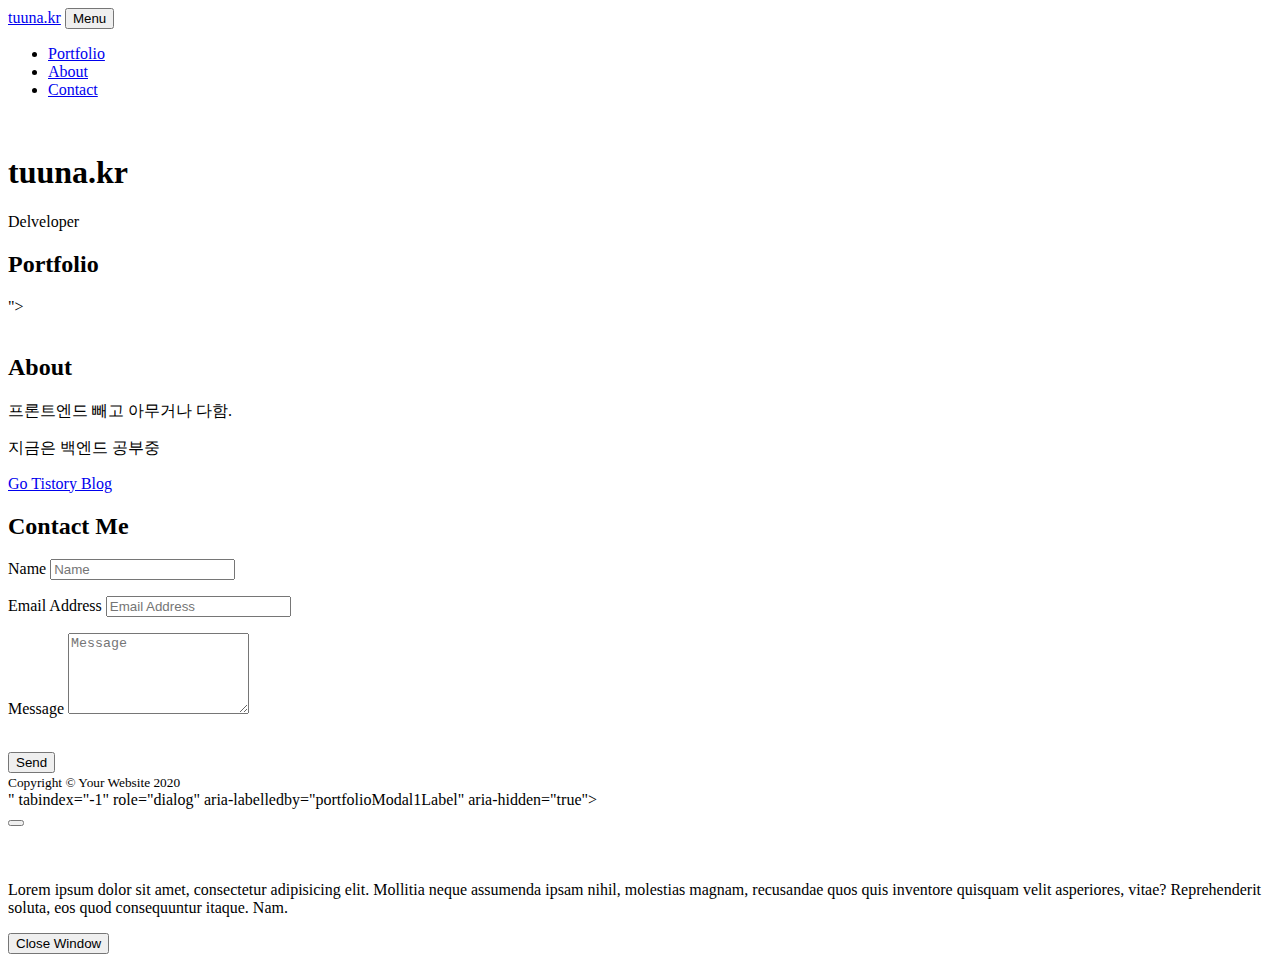
==== src/template/index.html @ de5ac2d9 "make portfolio list and detail" ====
<!DOCTYPE html>
<html lang="en">
    <head>
        <meta charset="utf-8" />
        <meta name="viewport" content="width=device-width, initial-scale=1, shrink-to-fit=no" />
        <meta name="description" content="" />
        <meta name="author" content="" />
        <title>tuuna portfolio</title>
        <!-- Favicon-->
        <link rel="icon" type="image/x-icon" href="assets/img/favicon.ico" />
        <!-- Font Awesome icons (free version)-->
        <script src="https://use.fontawesome.com/releases/v5.13.0/js/all.js" crossorigin="anonymous"></script>
        <!-- Google fonts-->
        <link href="https://fonts.googleapis.com/css?family=Montserrat:400,700" rel="stylesheet" type="text/css" />
        <link href="https://fonts.googleapis.com/css?family=Lato:400,700,400italic,700italic" rel="stylesheet" type="text/css" />
        <!-- Core theme CSS (includes Bootstrap)-->
        <link href="css/styles.css" rel="stylesheet" />
    </head>
    <body id="page-top">
        <!-- Navigation-->
        <nav class="navbar navbar-expand-lg bg-secondary text-uppercase fixed-top" id="mainNav">
            <div class="container">
                <a class="navbar-brand js-scroll-trigger" href="#page-top">tuuna.kr</a>
                <button class="navbar-toggler navbar-toggler-right text-uppercase font-weight-bold bg-primary text-white rounded" type="button" data-toggle="collapse" data-target="#navbarResponsive" aria-controls="navbarResponsive" aria-expanded="false" aria-label="Toggle navigation">
                    Menu
                    <i class="fas fa-bars"></i>
                </button>
                <div class="collapse navbar-collapse" id="navbarResponsive">
                    <ul class="navbar-nav ml-auto">
                        <li class="nav-item mx-0 mx-lg-1"><a class="nav-link py-3 px-0 px-lg-3 rounded js-scroll-trigger" href="#portfolio">Portfolio</a></li>
                        <li class="nav-item mx-0 mx-lg-1"><a class="nav-link py-3 px-0 px-lg-3 rounded js-scroll-trigger" href="#about">About</a></li>
                        <li class="nav-item mx-0 mx-lg-1"><a class="nav-link py-3 px-0 px-lg-3 rounded js-scroll-trigger" href="#contact">Contact</a></li>
                    </ul>
                </div>
            </div>
        </nav>
        <!-- Masthead-->
        <header class="masthead bg-primary text-white text-center">
            <div class="container d-flex align-items-center flex-column">
                <!-- Masthead Avatar Image-->
                <img class="masthead-avatar mb-5" src="assets/img/avataaars.svg" alt="" />
                <!-- Masthead Heading-->
                <h1 class="masthead-heading text-uppercase mb-0">tuuna.kr</h1>
                <!-- Icon Divider-->
                <div class="divider-custom divider-light">
                    <div class="divider-custom-line"></div>
                    <div class="divider-custom-icon"><i class="fas fa-star"></i></div>
                    <div class="divider-custom-line"></div>
                </div>
                <!-- Masthead Subheading-->
                <p class="masthead-subheading font-weight-light mb-0">Delveloper</p>
            </div>
        </header>
        <!-- Portfolio Section-->
        <section class="page-section portfolio" id="portfolio">
            <div class="container">
                <!-- Portfolio Section Heading-->
                <h2 class="page-section-heading text-center text-uppercase text-secondary mb-0">Portfolio</h2>
                <!-- Icon Divider-->
                <div class="divider-custom">
                    <div class="divider-custom-line"></div>
                    <div class="divider-custom-icon"><i class="fas fa-star"></i></div>
                    <div class="divider-custom-line"></div>
                </div>
                <!-- Portfolio Grid Items-->
                <div class="row">
                    
                    <!--@@@@@@@@@@@@@@@@@@@@@@@@@@@@@@@@@@@@@@@@@@@@@@2-->
                    <!-- Portfolio Item 1-->
                    <TMPL_LOOP name="portfolio_list">
                        <div class="col-md-6 col-lg-4 mb-5">
							<div class="portfolio-item mx-auto" data-toggle="modal" data-target="#<TMPL_VAR name="portfolio_id">">
                                <div class="portfolio-item-caption d-flex align-items-center justify-content-center h-100 w-100">
                                    <div class="portfolio-item-caption-content text-center text-white"><i class="fas fa-plus fa-3x"></i></div>
                                </div>
                                <img class="img-fluid" src="assets/img/portfolio/cabin.png" alt="" />
								<p style="text-align: center; font-size: 20px; font-weight: bold;"><TMPL_VAR name="main_portfolio_title"></p>
                            </div>
                        </div>
                    </TMPL_LOOP>

                </div>
            </div>
        </section>
        <!-- About Section-->
        <section class="page-section bg-primary text-white mb-0" id="about">
            <div class="container">
                <!-- About Section Heading-->
                <h2 class="page-section-heading text-center text-uppercase text-white">About</h2>
                <!-- Icon Divider-->
                <div class="divider-custom divider-light">
                    <div class="divider-custom-line"></div>
                    <div class="divider-custom-icon"><i class="fas fa-star"></i></div>
                    <div class="divider-custom-line"></div>
                </div>
                <!-- About Section Content-->
                <div class="row">
                    <div class="col-lg-4 ml-auto"><p class="lead">프론트엔드 빼고 아무거나 다함.</p></div>
                    <div class="col-lg-4 mr-auto"><p class="lead">지금은 백엔드 공부중</p></div>
                </div>
                <!-- About Section Button-->
                <div class="text-center mt-4">
                    <a class="btn btn-xl btn-outline-light" href="https://gutte.tistory.com">
                        Go Tistory Blog
                    </a>
                </div>
            </div>
        </section>
        <!-- Contact Section-->
        <section class="page-section" id="contact">
            <div class="container">
                <!-- Contact Section Heading-->
                <h2 class="page-section-heading text-center text-uppercase text-secondary mb-0">Contact Me</h2>
                <!-- Icon Divider-->
                <div class="divider-custom">
                    <div class="divider-custom-line"></div>
                    <div class="divider-custom-icon"><i class="fas fa-star"></i></div>
                    <div class="divider-custom-line"></div>
                </div>
                <!-- Contact Section Form-->
                <div class="row">
                    <div class="col-lg-8 mx-auto">
                        <!-- To configure the contact form email address, go to mail/contact_me.php and update the email address in the PHP file on line 19.-->
                        <form id="contactForm" name="sentMessage" novalidate="novalidate">
                            <div class="control-group">
                                <div class="form-group floating-label-form-group controls mb-0 pb-2">
                                    <label>Name</label>
                                    <input class="form-control" id="name" type="text" placeholder="Name" required="required" data-validation-required-message="Please enter your name." />
                                    <p class="help-block text-danger"></p>
                                </div>
                            </div>
                            <div class="control-group">
                                <div class="form-group floating-label-form-group controls mb-0 pb-2">
                                    <label>Email Address</label>
                                    <input class="form-control" id="email" type="email" placeholder="Email Address" required="required" data-validation-required-message="Please enter your email address." />
                                    <p class="help-block text-danger"></p>
                                </div>
                            </div>
                            <div class="control-group">
                                <div class="form-group floating-label-form-group controls mb-0 pb-2">
                                    <label>Message</label>
                                    <textarea class="form-control" id="message" rows="5" placeholder="Message" required="required" data-validation-required-message="Please enter a message."></textarea>
                                    <p class="help-block text-danger"></p>
                                </div>
                            </div>
                            <br />
                            <div id="success"></div>
                            <div class="form-group"><button class="btn btn-primary btn-xl" id="sendMessageButton" type="submit">Send</button></div>
                        </form>
                    </div>
                </div>
            </div>
        </section>
        <!-- Footer-->
        <footer class="footer text-center">

        </footer>
        <!-- Copyright Section-->
        <div class="copyright py-4 text-center text-white">
            <div class="container"><small>Copyright © Your Website 2020</small></div>
        </div>
        <!-- Scroll to Top Button (Only visible on small and extra-small screen sizes)-->
        <div class="scroll-to-top d-lg-none position-fixed">
            <a class="js-scroll-trigger d-block text-center text-white rounded" href="#page-top"><i class="fa fa-chevron-up"></i></a>
        </div>
        <!-- Portfolio Modals-->
        <!-- Portfolio Modal 1-->
        
        <!--@@@@@@@@@@@@@@@@@@@@@@@@@@@@@@@@@@@@@@@@@@@@@@@@@@@@@-->
        <TMPL_LOOP name="portfolio_detail">
            <div class="portfolio-modal modal fade" id="<TMPL_VAR name="portfolio_id">" tabindex="-1" role="dialog" aria-labelledby="portfolioModal1Label" aria-hidden="true">
                <div class="modal-dialog modal-xl" role="document">
                    <div class="modal-content">
                        <button class="close" type="button" data-dismiss="modal" aria-label="Close">
                            <span aria-hidden="true"><i class="fas fa-times"></i></span>
                        </button>
                        <div class="modal-body text-center">
                            <div class="container">
                                <div class="row justify-content-center">
                                    <div class="col-lg-8">
                                        <!-- Portfolio Modal - Title-->
										<h2 class="portfolio-modal-title text-secondary text-uppercase mb-0" id="portfolioModal1Label"><TMPL_VAR name="portfolio_title"></h2>
                                        <!-- Icon Divider-->
                                        <div class="divider-custom">
                                            <div class="divider-custom-line"></div>
                                            <div class="divider-custom-icon"><i class="fas fa-star"></i></div>
                                            <div class="divider-custom-line"></div>
                                        </div>
                                        <!-- Portfolio Modal - Image-->
                                        <img class="img-fluid rounded mb-5" src="assets/img/portfolio/cabin.png" alt="" />
                                        <!-- Portfolio Modal - Text-->
                                        <p class="mb-5">Lorem ipsum dolor sit amet, consectetur adipisicing elit. Mollitia neque assumenda ipsam nihil, molestias magnam, recusandae quos quis inventore quisquam velit asperiores, vitae? Reprehenderit soluta, eos quod consequuntur itaque. Nam.</p>
                                        <button class="btn btn-primary" data-dismiss="modal">
                                            <i class="fas fa-times fa-fw"></i>
                                            Close Window
                                        </button>
                                    </div>
                                </div>
                            </div>
                        </div>
                    </div>
                </div>
            </div>
        </TMPL_LOOP>
        
        <!-- Bootstrap core JS-->
        <script src="https://cdnjs.cloudflare.com/ajax/libs/jquery/3.5.1/jquery.min.js"></script>
        <script src="https://stackpath.bootstrapcdn.com/bootstrap/4.5.0/js/bootstrap.bundle.min.js"></script>
        <!-- Third party plugin JS-->
        <script src="https://cdnjs.cloudflare.com/ajax/libs/jquery-easing/1.4.1/jquery.easing.min.js"></script>
        <!-- Contact form JS-->
        <script src="assets/mail/jqBootstrapValidation.js"></script>
        <script src="assets/mail/contact_me.js"></script>
        <!-- Core theme JS-->
        <script src="js/scripts.js"></script>
    </body>
</html>
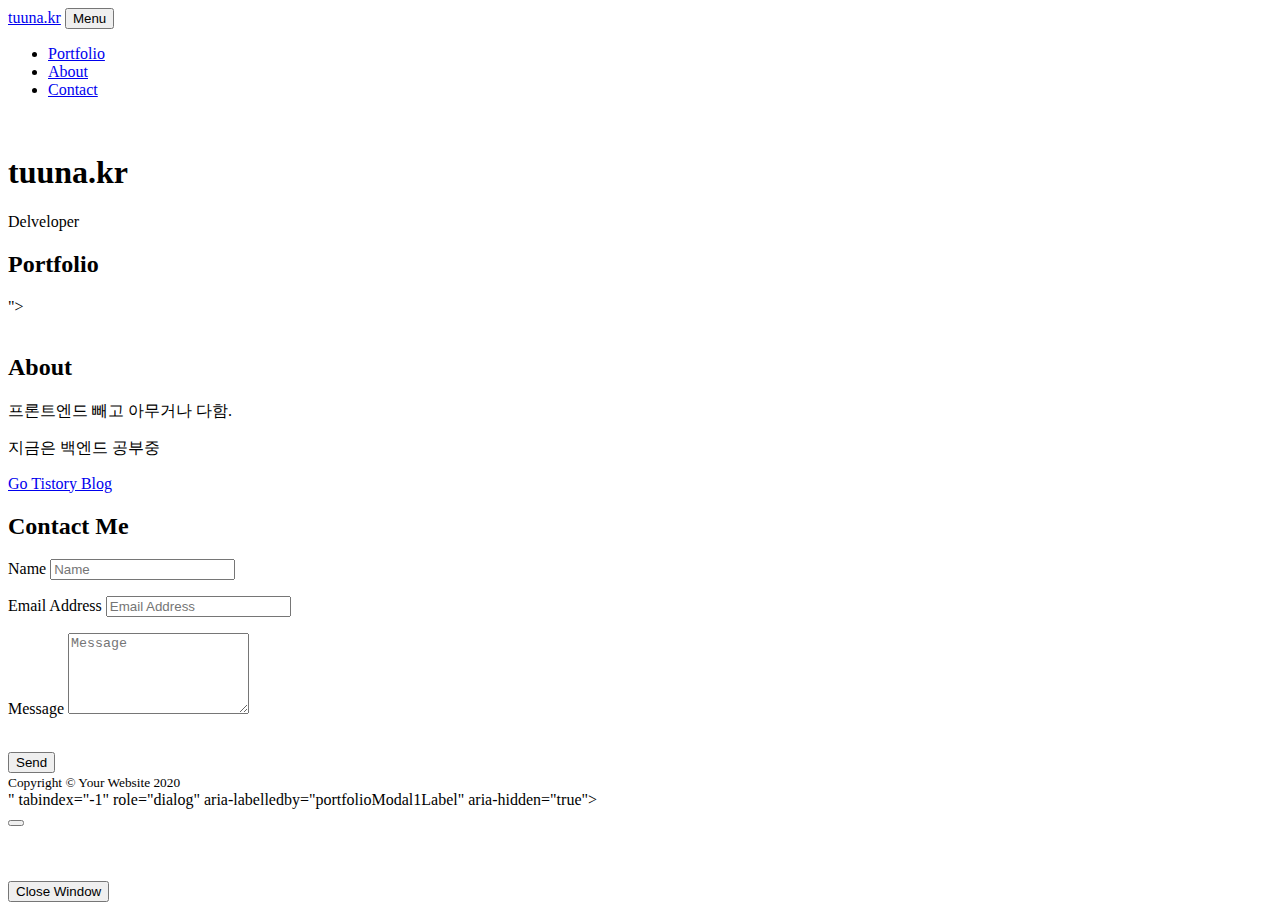
==== commit 544aae87: "commit~" ====
--- a/src/template/index.html
+++ b/src/template/index.html
@@ -189,11 +189,11 @@
                                         <!-- Portfolio Modal - Image-->
                                         <img class="img-fluid rounded mb-5" src="assets/img/portfolio/cabin.png" alt="" />
                                         <!-- Portfolio Modal - Text-->
-                                        <p class="mb-5">Lorem ipsum dolor sit amet, consectetur adipisicing elit. Mollitia neque assumenda ipsam nihil, molestias magnam, recusandae quos quis inventore quisquam velit asperiores, vitae? Reprehenderit soluta, eos quod consequuntur itaque. Nam.</p>
+											<p class="mb-5"><TMPL_VAR name="content"></p> 
                                         <button class="btn btn-primary" data-dismiss="modal">
                                             <i class="fas fa-times fa-fw"></i>
                                             Close Window
-                                        </button>
+										</button>
                                     </div>
                                 </div>
                             </div>
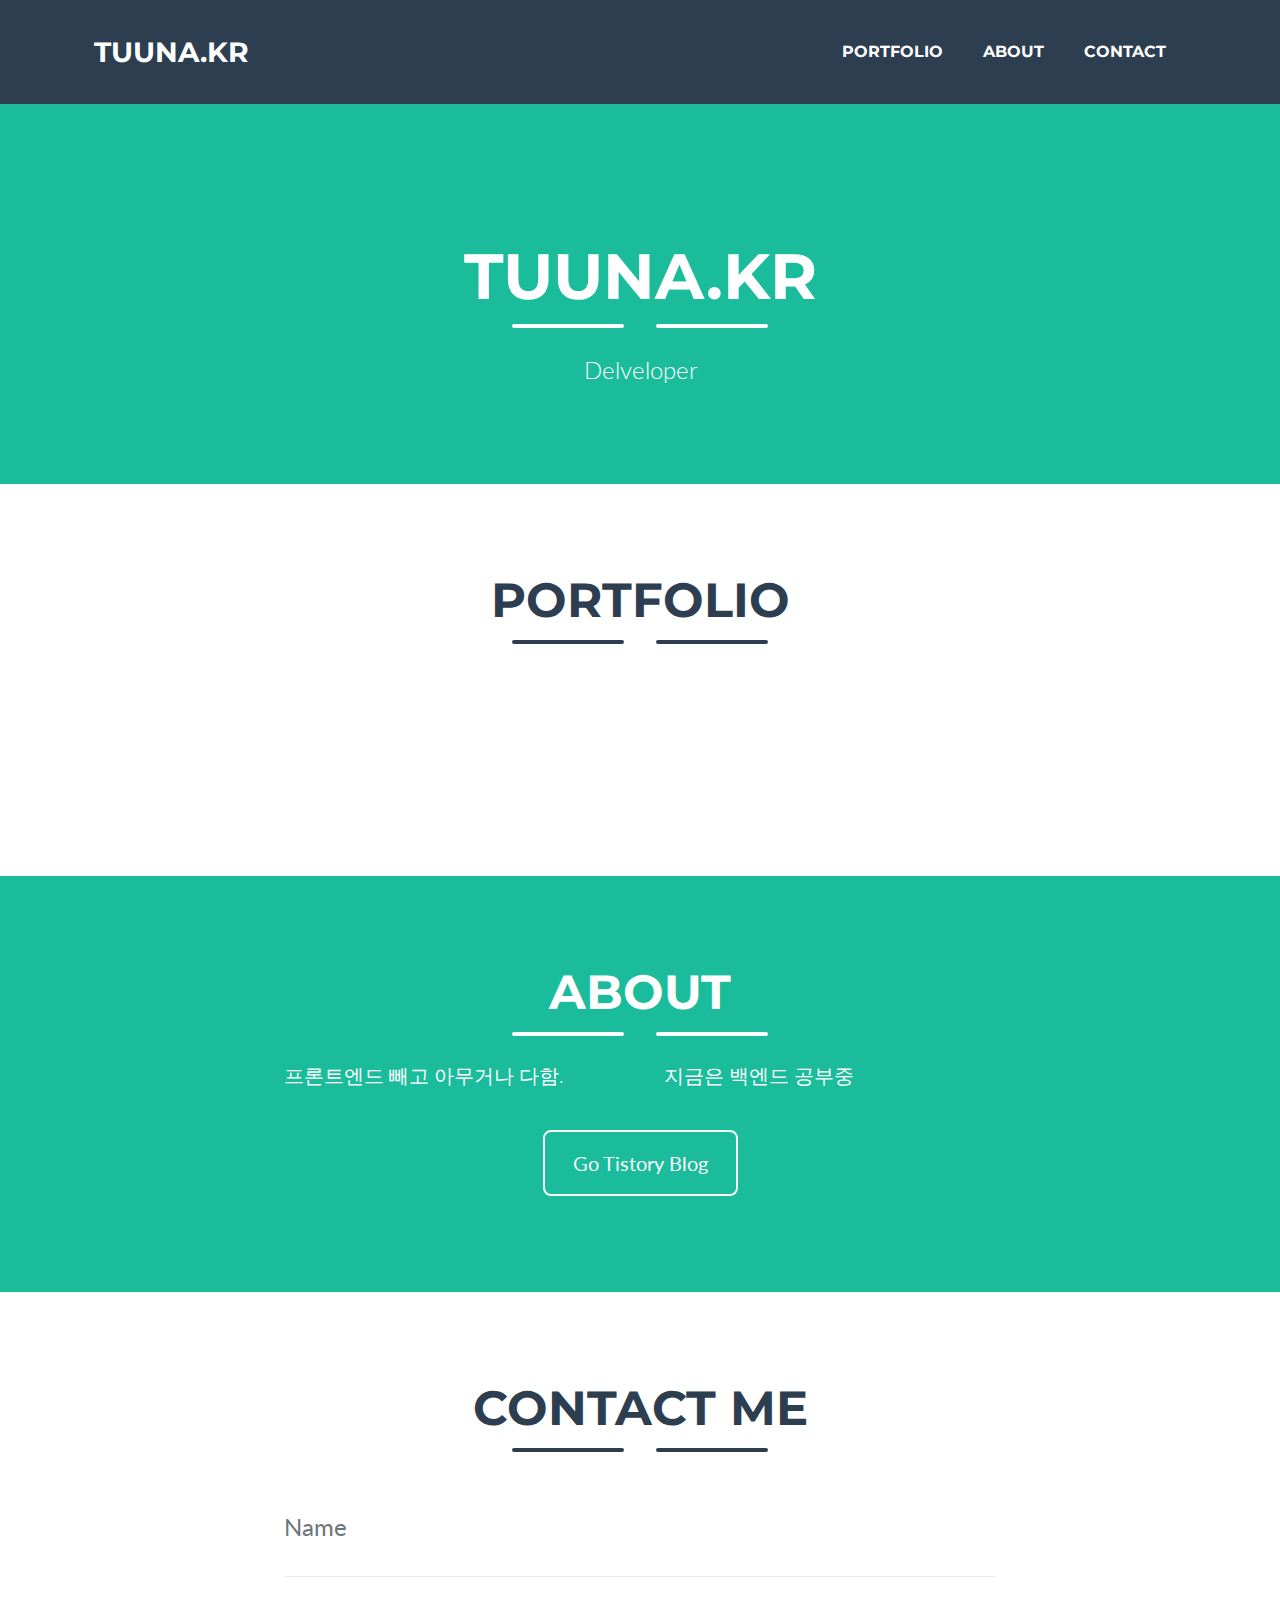
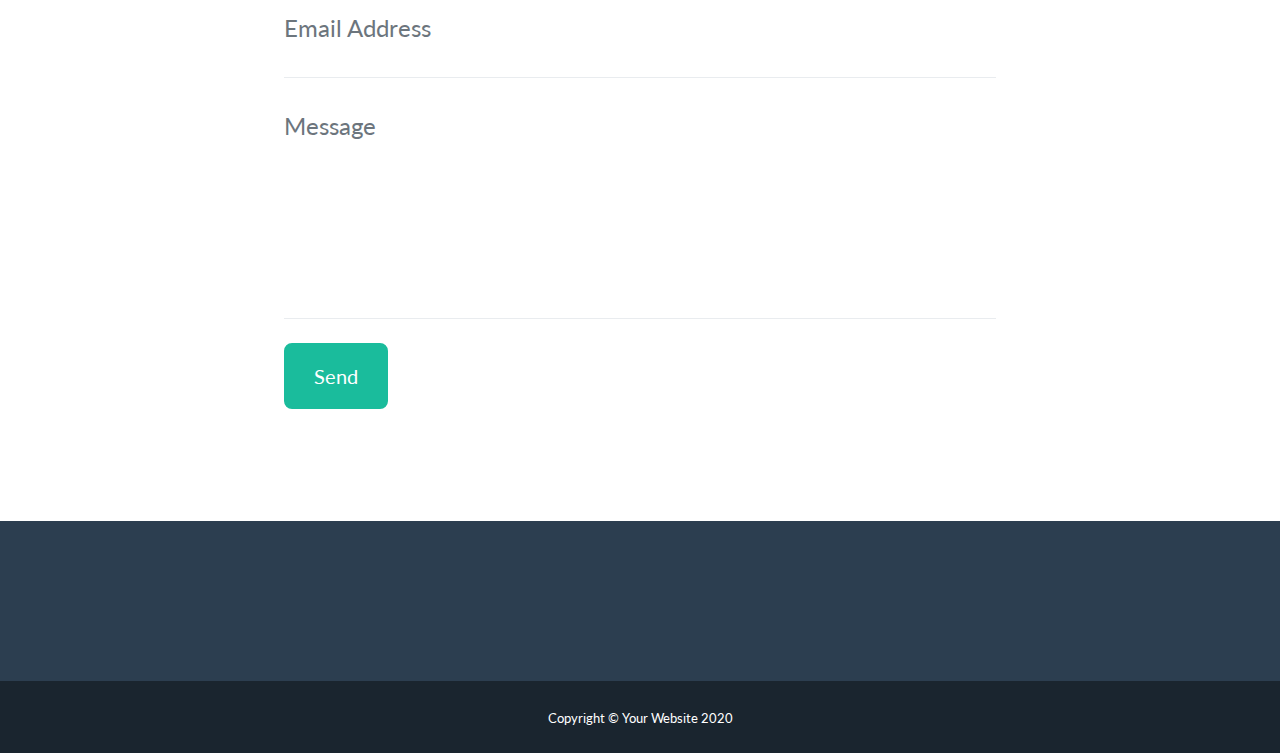
==== commit ec6fb752: "get html file and make Makefile" ====
--- a/src/template/index.html
+++ b/src/template/index.html
@@ -74,7 +74,7 @@
                                     <div class="portfolio-item-caption-content text-center text-white"><i class="fas fa-plus fa-3x"></i></div>
                                 </div>
                                 <img class="img-fluid" src="assets/img/portfolio/cabin.png" alt="" />
-								<p style="text-align: center; font-size: 20px; font-weight: bold;"><TMPL_VAR name="main_portfolio_title"></p>
+								<p style="text-align: center; font-size: 15px; font-weight: bold;"><TMPL_VAR name="main_portfolio_title"></p>
                             </div>
                         </div>
                     </TMPL_LOOP>
@@ -189,7 +189,10 @@
                                         <!-- Portfolio Modal - Image-->
                                         <img class="img-fluid rounded mb-5" src="assets/img/portfolio/cabin.png" alt="" />
                                         <!-- Portfolio Modal - Text-->
-											<p class="mb-5"><TMPL_VAR name="content"></p> 
+										<!--<p class="mb-5"><TMPL_VAR name="content"></p> -->
+										<div>
+											<TMPL_VAR name="content">
+										</div>
                                         <button class="btn btn-primary" data-dismiss="modal">
                                             <i class="fas fa-times fa-fw"></i>
                                             Close Window
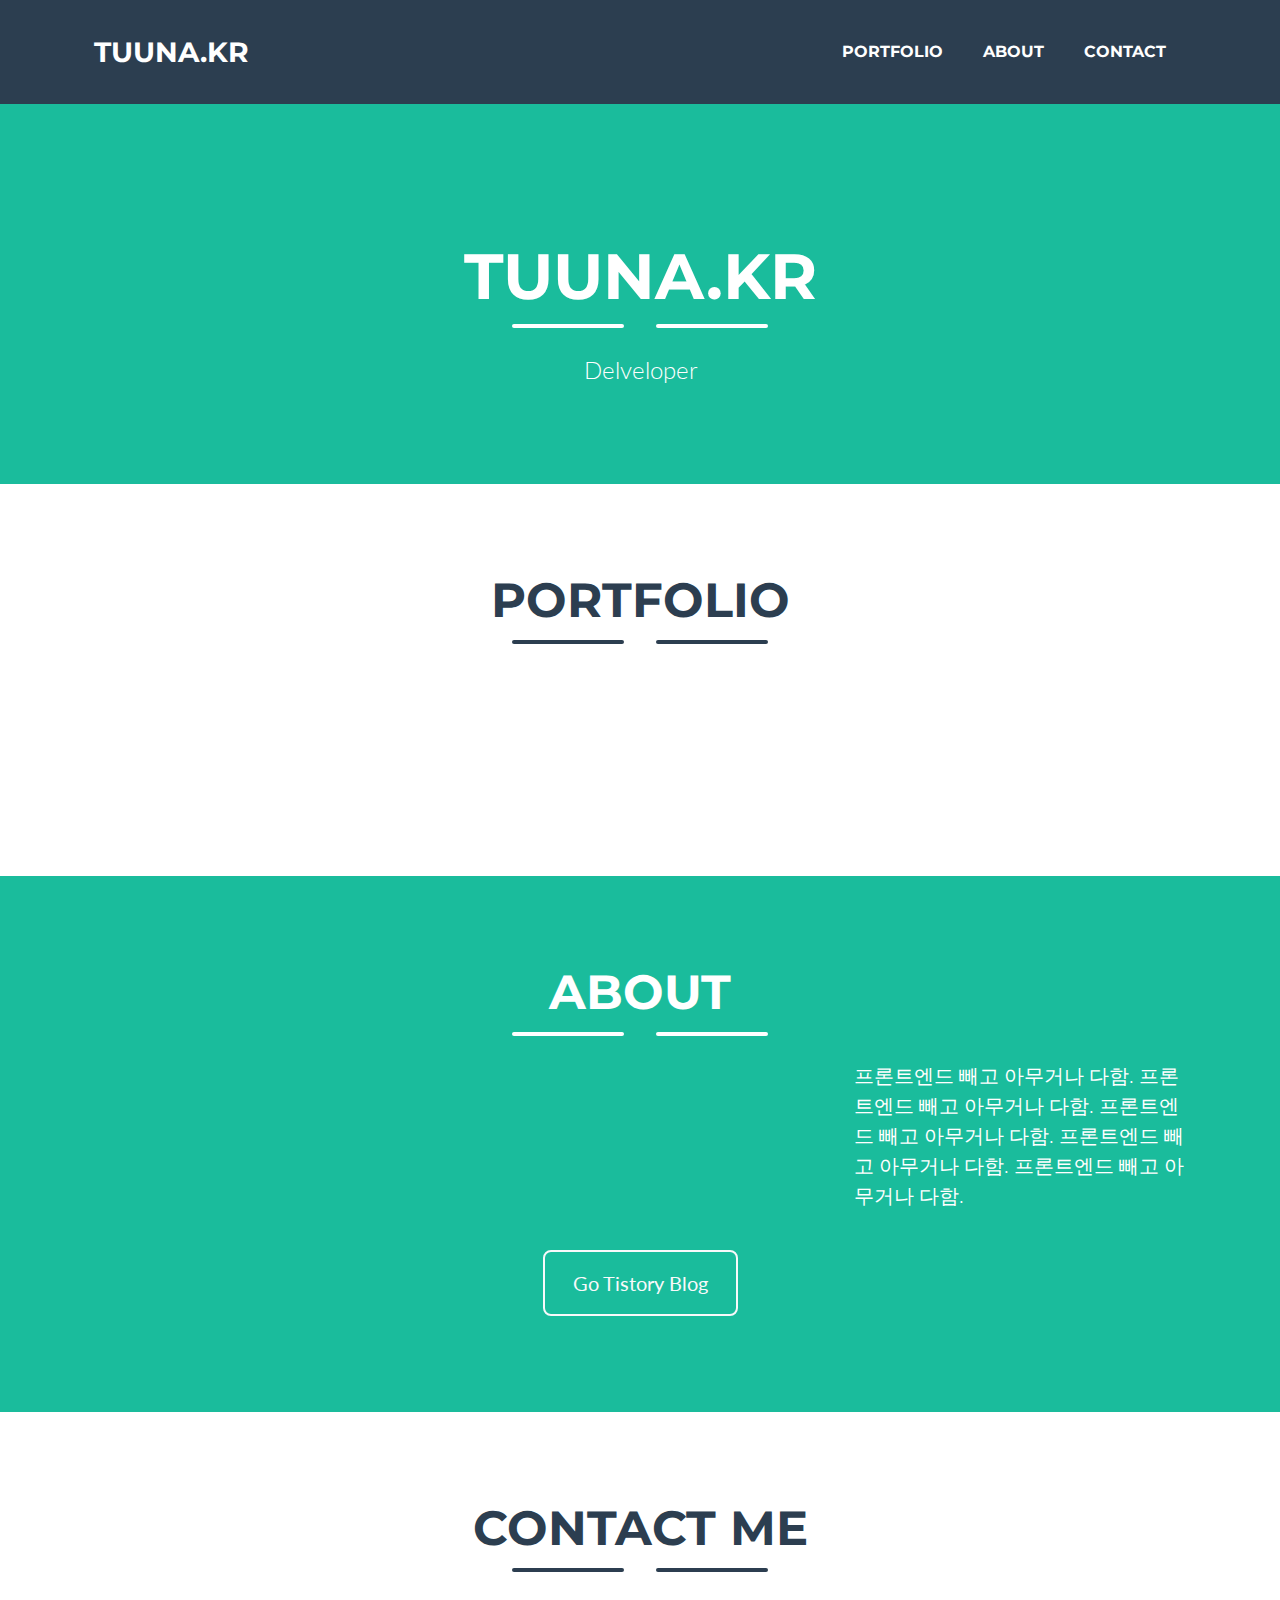
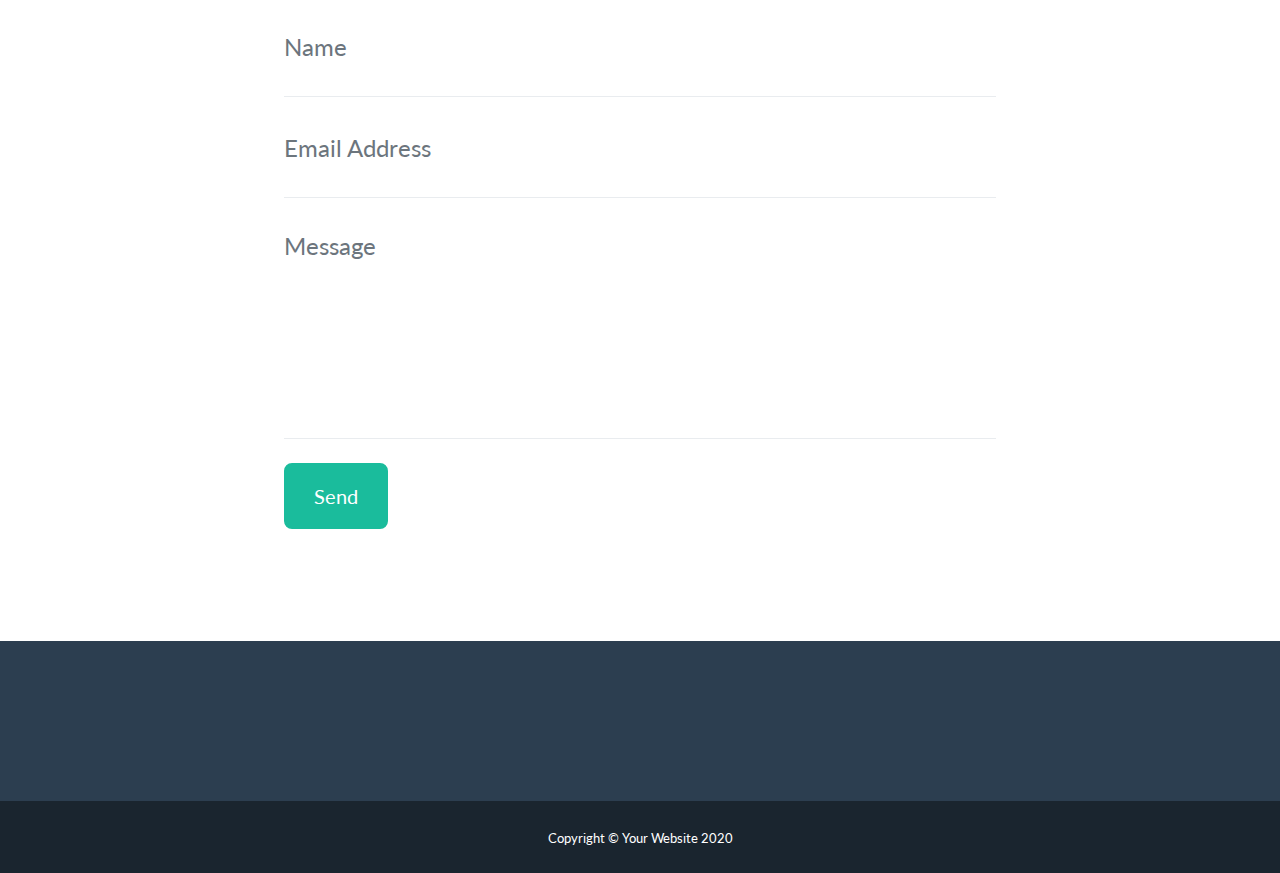
==== commit c2d945e4: "modified image" ====
--- a/src/template/index.html
+++ b/src/template/index.html
@@ -95,8 +95,13 @@
                 </div>
                 <!-- About Section Content-->
                 <div class="row">
-                    <div class="col-lg-4 ml-auto"><p class="lead">프론트엔드 빼고 아무거나 다함.</p></div>
-                    <div class="col-lg-4 mr-auto"><p class="lead">지금은 백엔드 공부중</p></div>
+                    <div class="col-lg-4 ml-auto"><p class="lead">
+						프론트엔드 빼고 아무거나 다함.
+						프론트엔드 빼고 아무거나 다함.
+						프론트엔드 빼고 아무거나 다함.
+						프론트엔드 빼고 아무거나 다함.
+						프론트엔드 빼고 아무거나 다함.
+						</p></div>
                 </div>
                 <!-- About Section Button-->
                 <div class="text-center mt-4">
@@ -187,7 +192,7 @@
                                             <div class="divider-custom-line"></div>
                                         </div>
                                         <!-- Portfolio Modal - Image-->
-                                        <img class="img-fluid rounded mb-5" src="assets/img/portfolio/cabin.png" alt="" />
+										<!-- <img class="img-fluid rounded mb-5" src="assets/img/portfolio/cabin.png" alt="" /> -->
                                         <!-- Portfolio Modal - Text-->
 										<!--<p class="mb-5"><TMPL_VAR name="content"></p> -->
 										<div>
